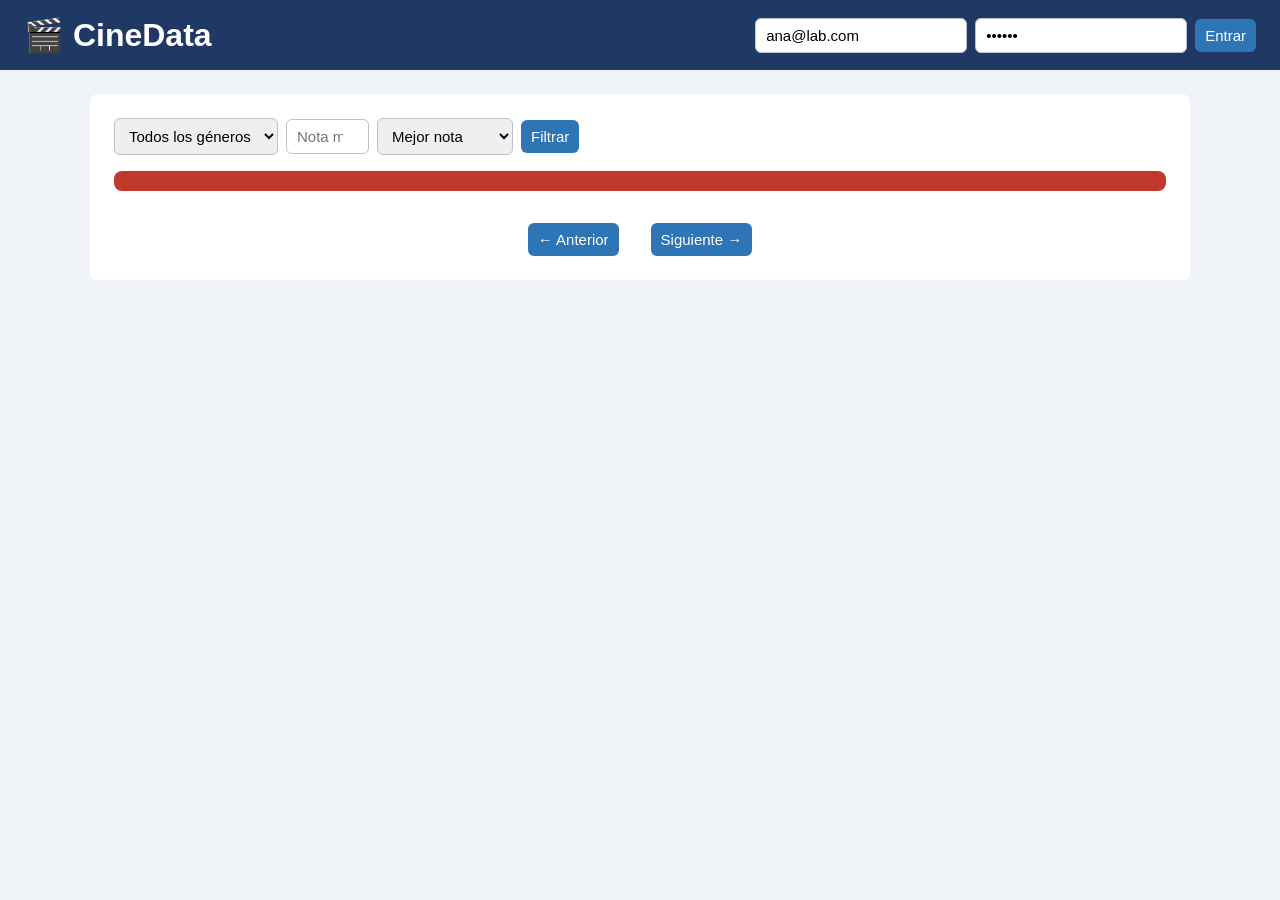
==== index.html @ 8fae05b4 "Estado inicial de cinedata web" ====
<!DOCTYPE html>
<html lang="es">
<head>
  <meta charset="UTF-8">
  <meta name="viewport" content="width=device-width, initial-scale=1.0">
  <title>CineData</title>
  <link rel="stylesheet" href="css/estilos.css">
</head>
<body>
  <header class="cabecera">
    <h1>🎬 CineData</h1>

    <form id="form-login" class="login">
      <input type="email" name="email" placeholder="email" value="ana@lab.com" required>
      <input type="password" name="password" placeholder="contraseña" value="ana123" required>
      <button type="submit">Entrar</button>
    </form>

    <div id="sesion" class="sesion" hidden>
      <span id="saludo"></span>
      <button id="btn-salir">Salir</button>
    </div>
  </header>

  <main class="panel">
    <form id="form-filtros" class="filtros">
      <select name="genero">
        <option value="">Todos los géneros</option>
        <option>Drama</option>
        <option>Ciencia ficción</option>
        <option>Animación</option>
        <option>Aventura</option>
        <option>Fantasía</option>
      </select>
      <input type="number" name="notaMin" placeholder="Nota mínima" min="0" max="10" step="0.1">
      <select name="orden">
        <option value="nota">Mejor nota</option>
        <option value="anio">Más recientes</option>
        <option value="titulo">Título A-Z</option>
      </select>
      <button type="submit">Filtrar</button>
    </form>

    <p id="estado" class="estado"></p>
    <section id="rejilla" class="rejilla"></section>

    <nav class="paginacion">
      <button id="btn-anterior">← Anterior</button>
      <span id="info-pagina"></span>
      <button id="btn-siguiente">Siguiente →</button>
    </nav>

    <section id="panel-resenas" class="resenas" hidden>
      <h2 id="titulo-resenas"></h2>
      <ul id="lista-resenas"></ul>
      <form id="form-resena" class="form-resena">
        <input name="texto" placeholder="¿Qué te ha parecido?" required>
        <select name="estrellas">
          <option>5</option><option>4</option><option>3</option><option>2</option><option>1</option>
        </select>
        <button type="submit">Publicar</button>
      </form>
    </section>
  </main>

  <script type="module" src="js/app.js"></script>
</body>
</html>
---- css/estilos.css ----
* { margin: 0; padding: 0; box-sizing: border-box; }

[hidden] { display: none !important; }

body {
  font-family: Arial, sans-serif;
  background: #f0f4f8;
  color: #1a1a1a;
}

.cabecera {
  display: flex;
  justify-content: space-between;
  align-items: center;
  flex-wrap: wrap;
  gap: 12px;
  padding: 16px 24px;
  background: #1F3864;
  color: white;
}

.login, .sesion, .filtros, .form-resena {
  display: flex;
  flex-wrap: wrap;
  gap: 8px;
  align-items: center;
}

input, select, button {
  padding: 8px 10px;
  border-radius: 6px;
  border: 1px solid #b8c4d0;
  font-size: 15px;
}

button {
  background: #2E75B6;
  color: white;
  border: none;
  cursor: pointer;
}

button:disabled { background: #9fb0c0; cursor: default; }

.panel {
  max-width: 1100px;
  margin: 24px auto;
  padding: 24px;
  background: white;
  border-radius: 8px;
  display: flex;
  flex-direction: column;
  gap: 16px;
}

.estado {
  padding: 10px 16px;
  border-radius: 8px;
  background: #D5E8F4;
}

.estado.error { background: #C0392B; color: white; }

.rejilla {
  display: grid;
  grid-template-columns: repeat(auto-fill, minmax(180px, 1fr));
  gap: 16px;
}

.tarjeta {
  display: flex;
  flex-direction: column;
  gap: 6px;
  padding: 14px;
  border: 1px solid #d5dde5;
  border-radius: 8px;
}

.tarjeta h3 { font-size: 17px; }
.nota { font-weight: bold; color: #2E75B6; }

.paginacion {
  display: flex;
  justify-content: center;
  align-items: center;
  gap: 16px;
}

.resenas {
  display: flex;
  flex-direction: column;
  gap: 10px;
  padding: 16px;
  background: #f7f9fb;
  border-radius: 8px;
}

.resenas ul { list-style: none; display: flex; flex-direction: column; gap: 6px; }
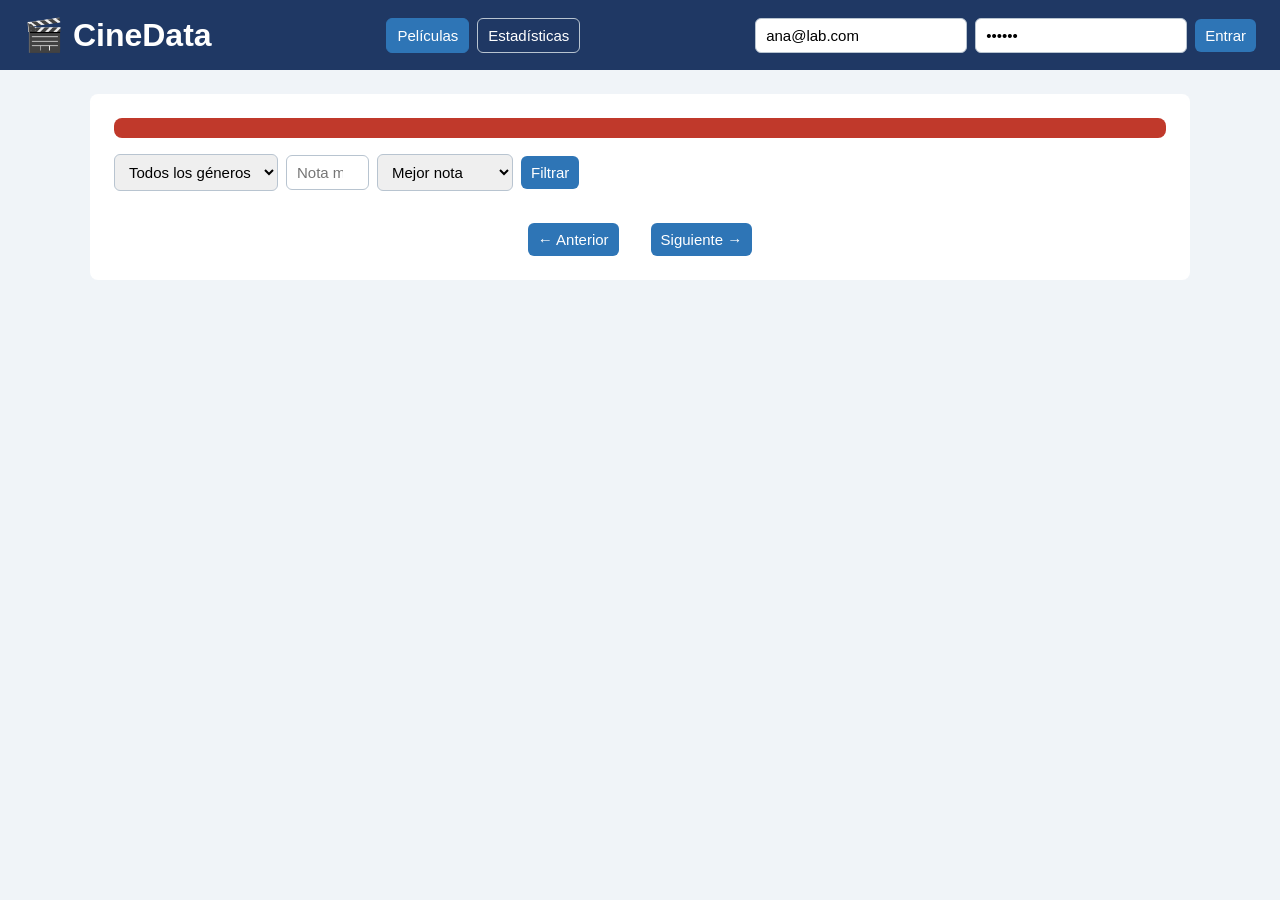
==== commit 2d9c991c: "ISSUE1: añade vista de estadísticas por género - api.js: estadisticasGeneros(minimo) y pedir adjunta" ====
--- a/index.html
+++ b/index.html
@@ -9,6 +9,11 @@
 <body>
   <header class="cabecera">
     <h1>🎬 CineData</h1>
+
+    <nav class="menu">
+      <button type="button" id="nav-peliculas" class="activo">Películas</button>
+      <button type="button" id="nav-estadisticas">Estadísticas</button>
+    </nav>
 
     <form id="form-login" class="login">
       <input type="email" name="email" placeholder="email" value="ana@lab.com" required>
@@ -23,6 +28,22 @@
   </header>
 
   <main class="panel">
+    <p id="estado" class="estado"></p>
+
+    <section id="vista-estadisticas" class="vista" hidden>
+      <form id="form-estadisticas" class="filtros">
+        <input type="number" name="minimo" placeholder="Mínimo de películas" min="1" max="50" step="1">
+        <button type="submit">Aplicar</button>
+      </form>
+      <table class="tabla">
+        <thead>
+          <tr><th>Género</th><th>Películas</th><th>Nota media</th></tr>
+        </thead>
+        <tbody id="tabla-estadisticas"></tbody>
+      </table>
+    </section>
+
+    <section id="vista-peliculas" class="vista">
     <form id="form-filtros" class="filtros">
       <select name="genero">
         <option value="">Todos los géneros</option>
@@ -41,7 +62,6 @@
       <button type="submit">Filtrar</button>
     </form>
 
-    <p id="estado" class="estado"></p>
     <section id="rejilla" class="rejilla"></section>
 
     <nav class="paginacion">
@@ -61,6 +81,7 @@
         <button type="submit">Publicar</button>
       </form>
     </section>
+    </section>
   </main>
 
   <script type="module" src="js/app.js"></script>
--- a/css/estilos.css
+++ b/css/estilos.css
@@ -95,4 +95,17 @@
   border-radius: 8px;
 }
 
+.menu { display: flex; gap: 8px; }
+
+.menu button { background: transparent; border: 1px solid #b8c4d0; }
+.menu button.activo { background: #2E75B6; border-color: #2E75B6; }
+
+.vista { display: flex; flex-direction: column; gap: 16px; }
+
+.tabla { width: 100%; border-collapse: collapse; }
+.tabla th, .tabla td { padding: 10px 14px; text-align: left; border-bottom: 1px solid #d5dde5; }
+.tabla th { background: #D5E8F4; }
+.tabla td:nth-child(n+2), .tabla th:nth-child(n+2) { text-align: right; }
+.tabla td:nth-child(3) { font-weight: bold; color: #2E75B6; }
+
 .resenas ul { list-style: none; display: flex; flex-direction: column; gap: 6px; }
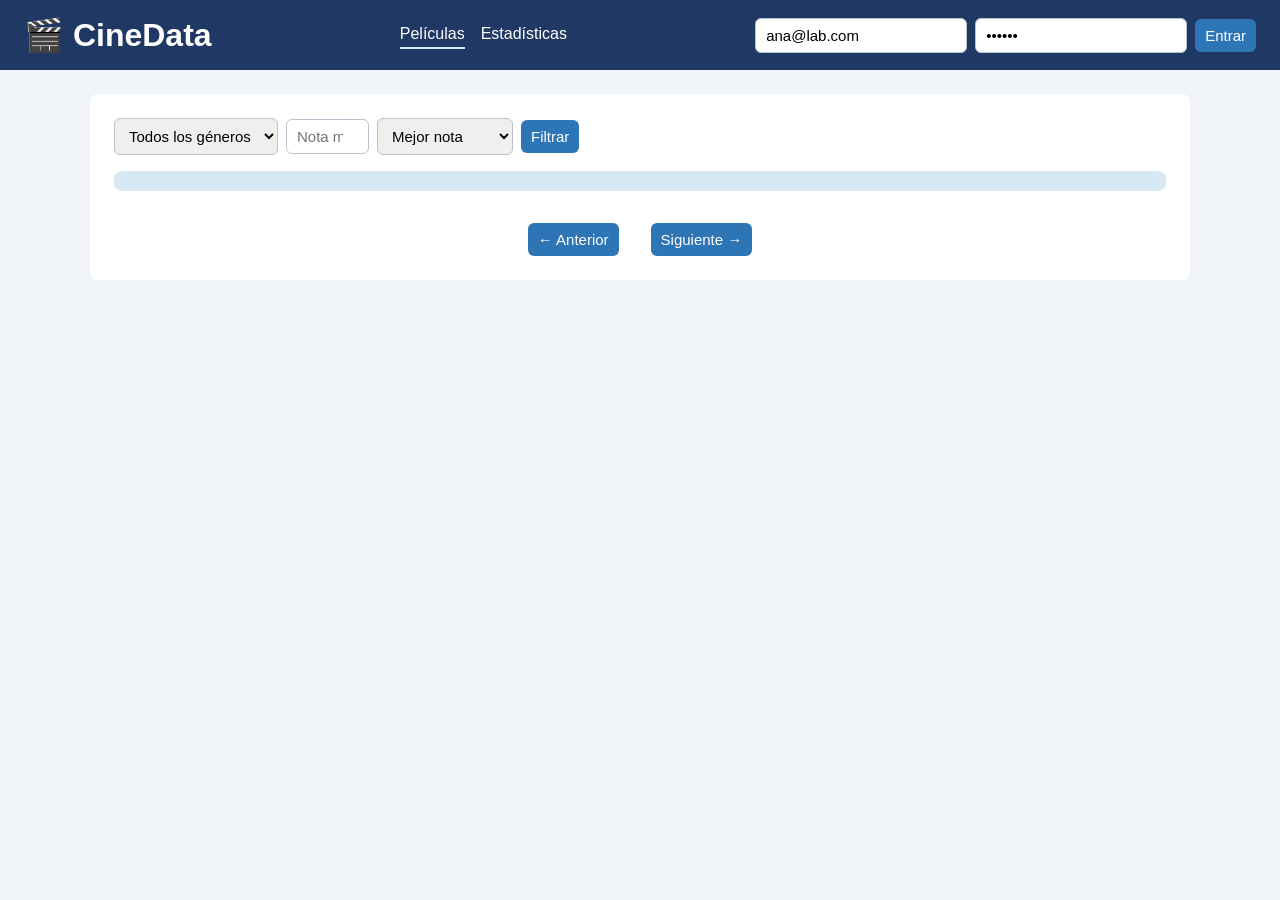
==== commit ab56b4db: "feat: página de estadísticas por género (#1) Nueva página estadisticas.html con tabla por género y f" ====
--- a/index.html
+++ b/index.html
@@ -11,8 +11,8 @@
     <h1>🎬 CineData</h1>
 
     <nav class="menu">
-      <button type="button" id="nav-peliculas" class="activo">Películas</button>
-      <button type="button" id="nav-estadisticas">Estadísticas</button>
+      <a href="index.html" aria-current="page">Películas</a>
+      <a href="estadisticas.html">Estadísticas</a>
     </nav>
 
     <form id="form-login" class="login">
@@ -28,22 +28,6 @@
   </header>
 
   <main class="panel">
-    <p id="estado" class="estado"></p>
-
-    <section id="vista-estadisticas" class="vista" hidden>
-      <form id="form-estadisticas" class="filtros">
-        <input type="number" name="minimo" placeholder="Mínimo de películas" min="1" max="50" step="1">
-        <button type="submit">Aplicar</button>
-      </form>
-      <table class="tabla">
-        <thead>
-          <tr><th>Género</th><th>Películas</th><th>Nota media</th></tr>
-        </thead>
-        <tbody id="tabla-estadisticas"></tbody>
-      </table>
-    </section>
-
-    <section id="vista-peliculas" class="vista">
     <form id="form-filtros" class="filtros">
       <select name="genero">
         <option value="">Todos los géneros</option>
@@ -62,6 +46,7 @@
       <button type="submit">Filtrar</button>
     </form>
 
+    <p id="estado" class="estado"></p>
     <section id="rejilla" class="rejilla"></section>
 
     <nav class="paginacion">
@@ -81,7 +66,6 @@
         <button type="submit">Publicar</button>
       </form>
     </section>
-    </section>
   </main>
 
   <script type="module" src="js/app.js"></script>
--- a/css/estilos.css
+++ b/css/estilos.css
@@ -18,6 +18,15 @@
   background: #1F3864;
   color: white;
 }
+
+.menu { display: flex; gap: 16px; }
+.menu a { color: white; text-decoration: none; padding: 4px 0; border-bottom: 2px solid transparent; }
+.menu a:hover, .menu a[aria-current="page"] { border-bottom-color: #D5E8F4; }
+
+.tabla { width: 100%; border-collapse: collapse; }
+.tabla th, .tabla td { padding: 10px 12px; text-align: left; border-bottom: 1px solid #d5dde5; }
+.tabla th { background: #f7f9fb; }
+.tabla .num { text-align: right; }
 
 .login, .sesion, .filtros, .form-resena {
   display: flex;
@@ -95,17 +104,4 @@
   border-radius: 8px;
 }
 
-.menu { display: flex; gap: 8px; }
-
-.menu button { background: transparent; border: 1px solid #b8c4d0; }
-.menu button.activo { background: #2E75B6; border-color: #2E75B6; }
-
-.vista { display: flex; flex-direction: column; gap: 16px; }
-
-.tabla { width: 100%; border-collapse: collapse; }
-.tabla th, .tabla td { padding: 10px 14px; text-align: left; border-bottom: 1px solid #d5dde5; }
-.tabla th { background: #D5E8F4; }
-.tabla td:nth-child(n+2), .tabla th:nth-child(n+2) { text-align: right; }
-.tabla td:nth-child(3) { font-weight: bold; color: #2E75B6; }
-
 .resenas ul { list-style: none; display: flex; flex-direction: column; gap: 6px; }
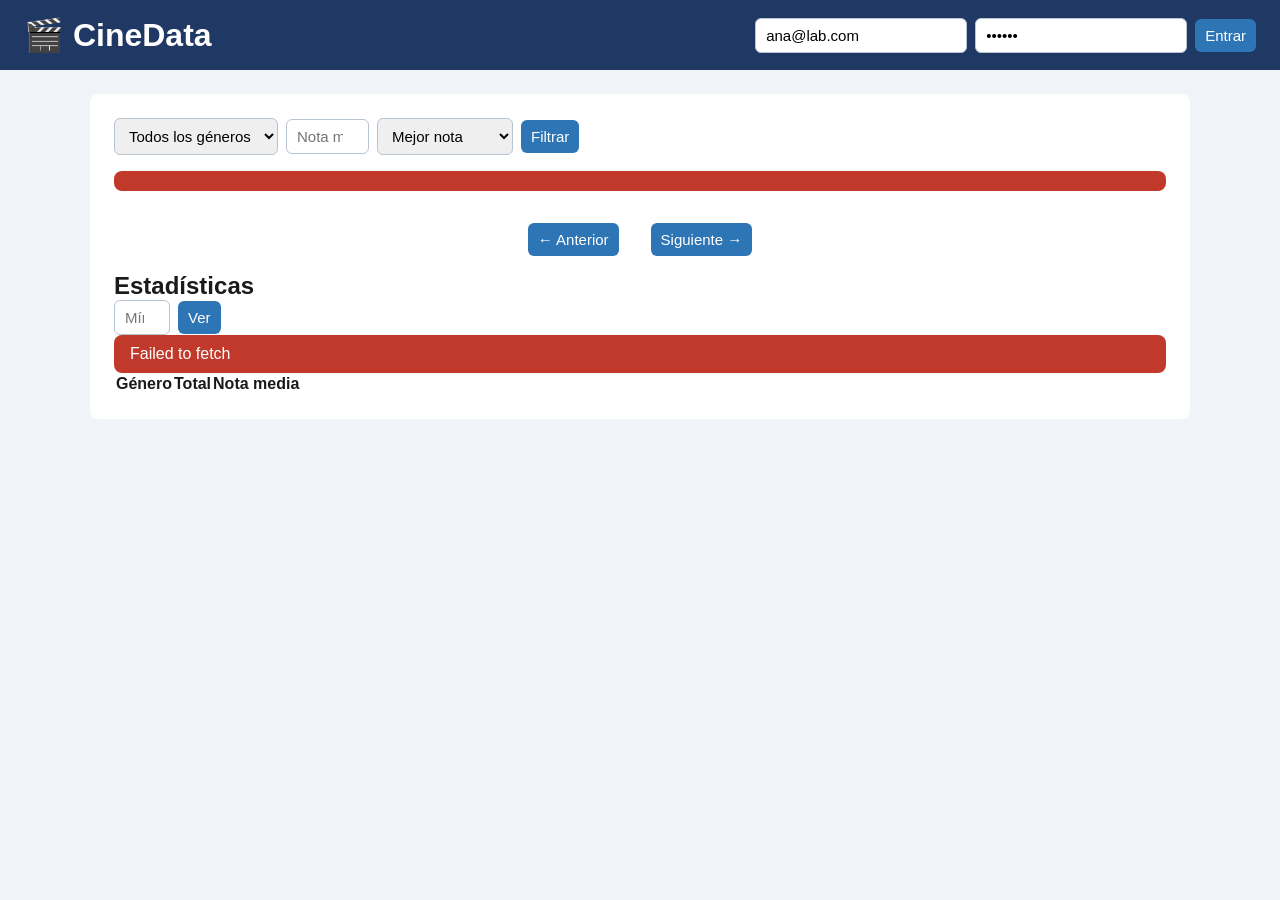
==== commit 7f3dadcd: "ISSUE1: añade sección de estadísticas por género en la web - Nueva función estadisticas(minimo) en j" ====
--- a/index.html
+++ b/index.html
@@ -9,11 +9,6 @@
 <body>
   <header class="cabecera">
     <h1>🎬 CineData</h1>
-
-    <nav class="menu">
-      <a href="index.html" aria-current="page">Películas</a>
-      <a href="estadisticas.html">Estadísticas</a>
-    </nav>
 
     <form id="form-login" class="login">
       <input type="email" name="email" placeholder="email" value="ana@lab.com" required>
@@ -55,6 +50,21 @@
       <button id="btn-siguiente">Siguiente →</button>
     </nav>
 
+    <section id="estadisticas" class="estadisticas">
+      <h2>Estadísticas</h2>
+      <form id="form-estadisticas" class="filtros">
+        <input type="number" name="minimo" placeholder="Mínimo de películas" min="1" max="5" step="1">
+        <button type="submit">Ver</button>
+      </form>
+      <p id="estado-estadisticas" class="estado"></p>
+      <table id="tabla-estadisticas">
+        <thead>
+          <tr><th>Género</th><th>Total</th><th>Nota media</th></tr>
+        </thead>
+        <tbody></tbody>
+      </table>
+    </section>
+
     <section id="panel-resenas" class="resenas" hidden>
       <h2 id="titulo-resenas"></h2>
       <ul id="lista-resenas"></ul>
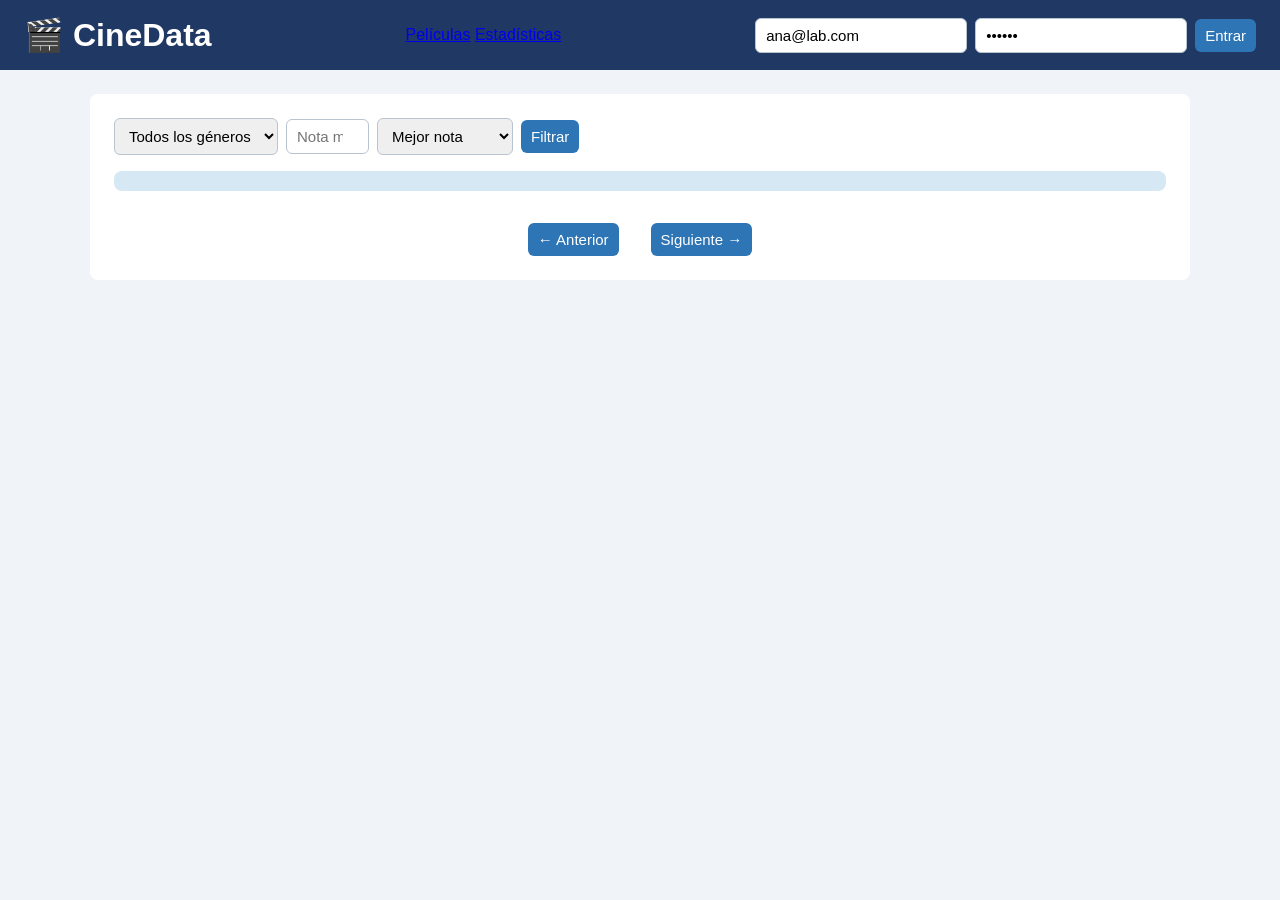
==== commit 5a46961e: "ISSUE1: añade pagina de estadisticas por genero - Funcion estadisticas(minimo) en js/api.js - estadi" ====
--- a/index.html
+++ b/index.html
@@ -9,6 +9,10 @@
 <body>
   <header class="cabecera">
     <h1>🎬 CineData</h1>
+    <nav>
+      <a href="index.html">Películas</a>
+      <a href="estadisticas.html">Estadísticas</a>
+    </nav>
 
     <form id="form-login" class="login">
       <input type="email" name="email" placeholder="email" value="ana@lab.com" required>
@@ -50,21 +54,6 @@
       <button id="btn-siguiente">Siguiente →</button>
     </nav>
 
-    <section id="estadisticas" class="estadisticas">
-      <h2>Estadísticas</h2>
-      <form id="form-estadisticas" class="filtros">
-        <input type="number" name="minimo" placeholder="Mínimo de películas" min="1" max="5" step="1">
-        <button type="submit">Ver</button>
-      </form>
-      <p id="estado-estadisticas" class="estado"></p>
-      <table id="tabla-estadisticas">
-        <thead>
-          <tr><th>Género</th><th>Total</th><th>Nota media</th></tr>
-        </thead>
-        <tbody></tbody>
-      </table>
-    </section>
-
     <section id="panel-resenas" class="resenas" hidden>
       <h2 id="titulo-resenas"></h2>
       <ul id="lista-resenas"></ul>
